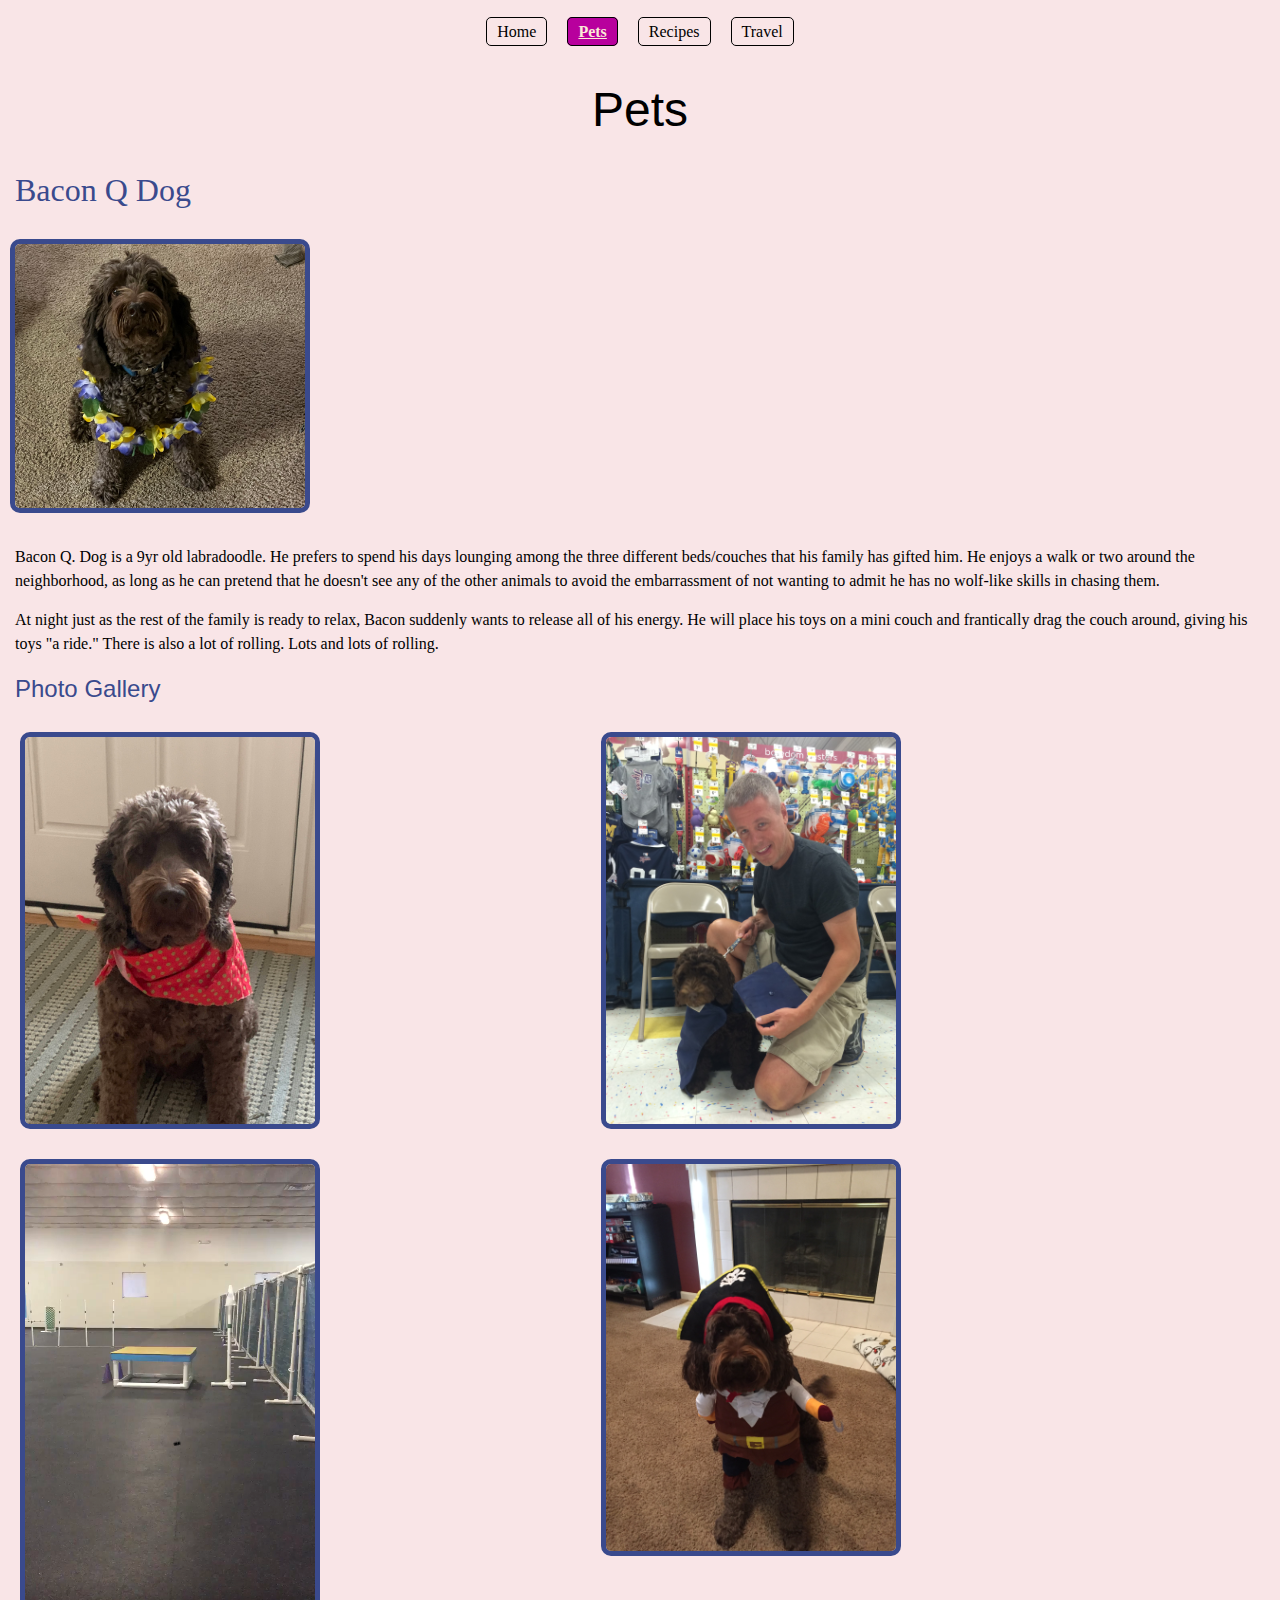
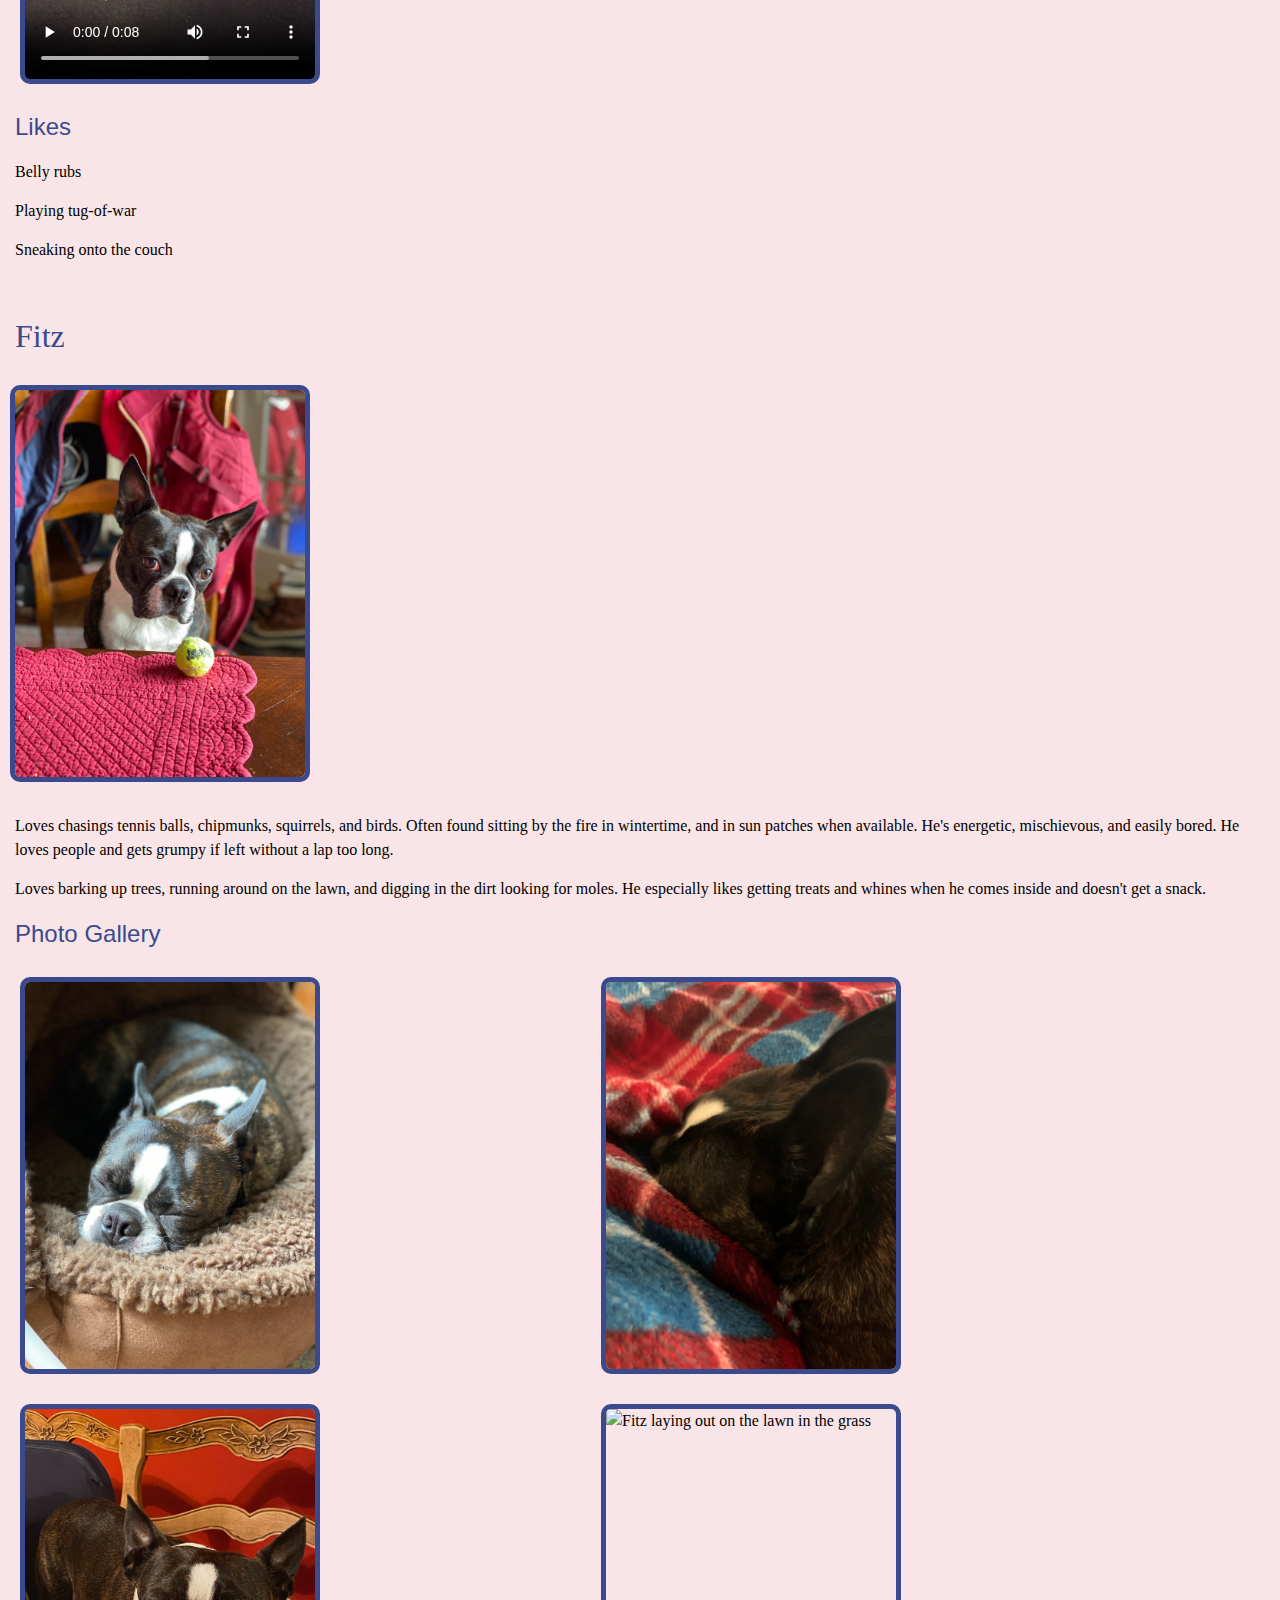
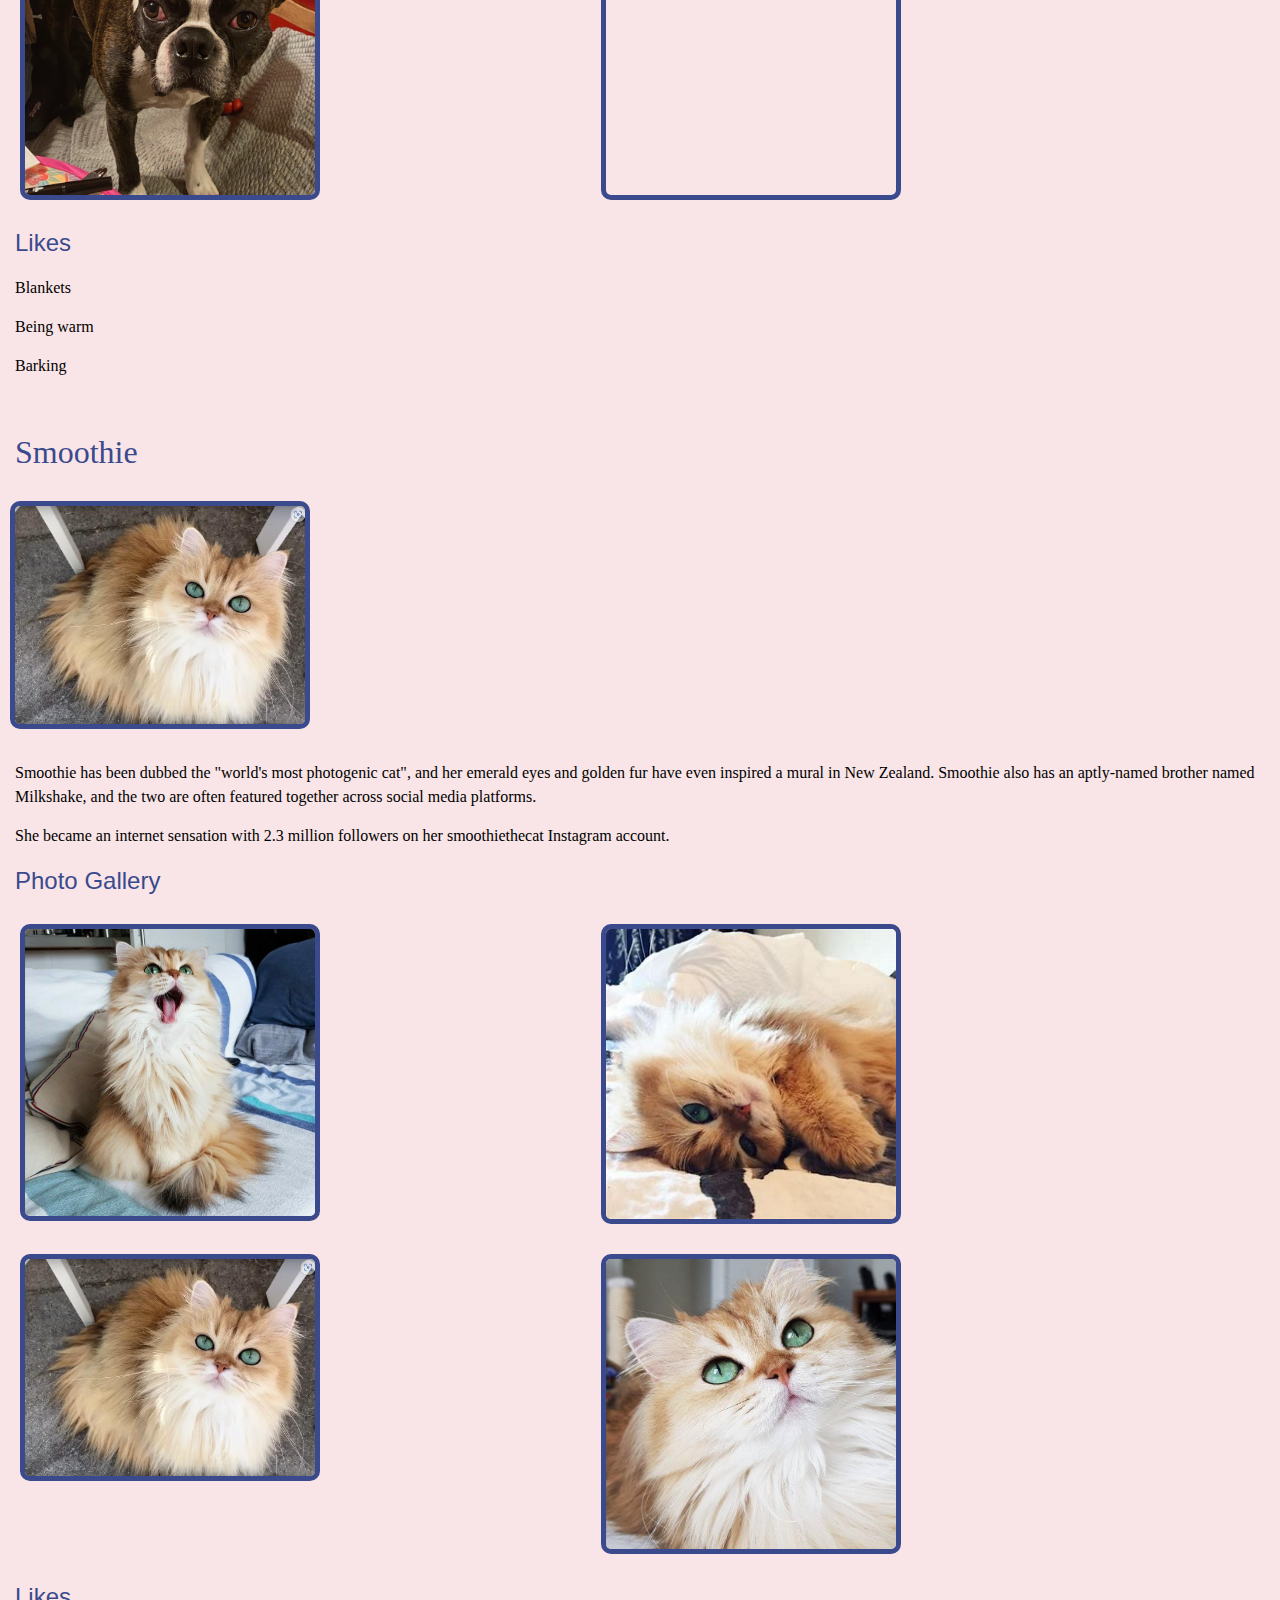
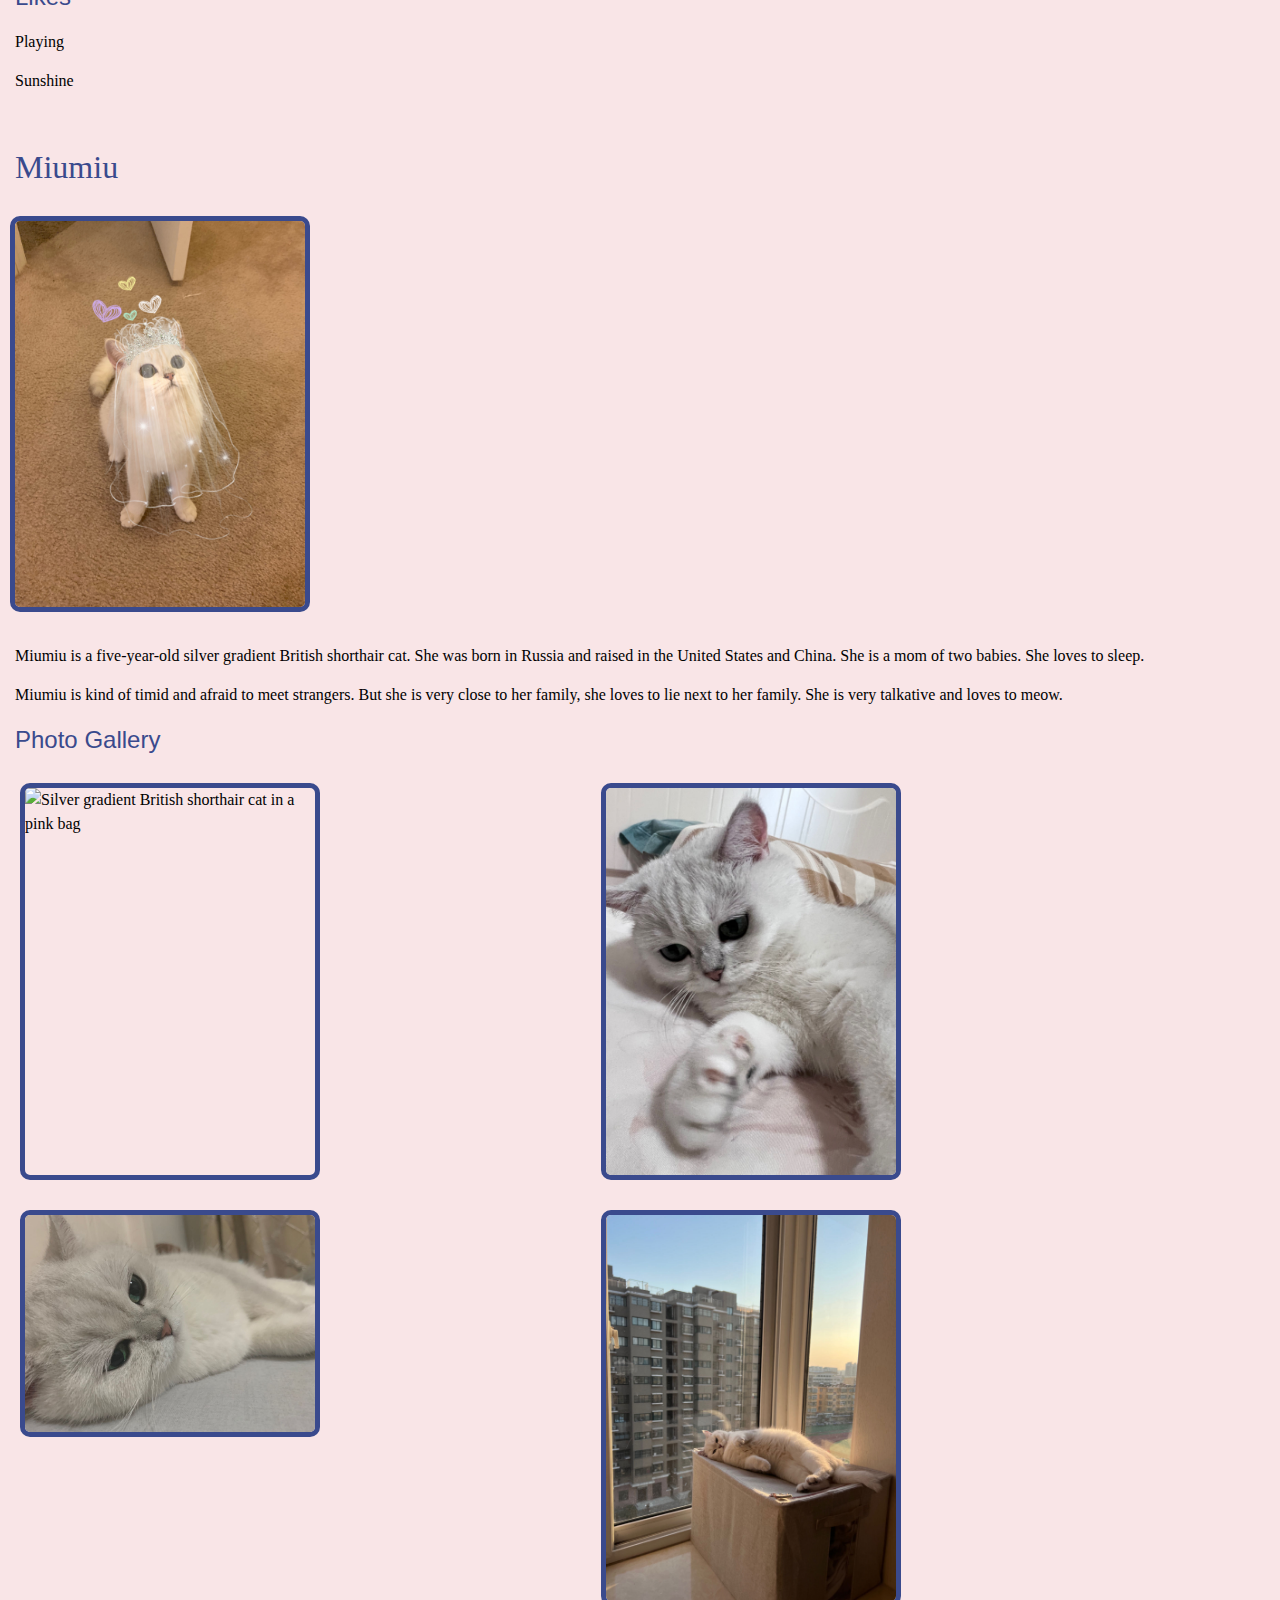
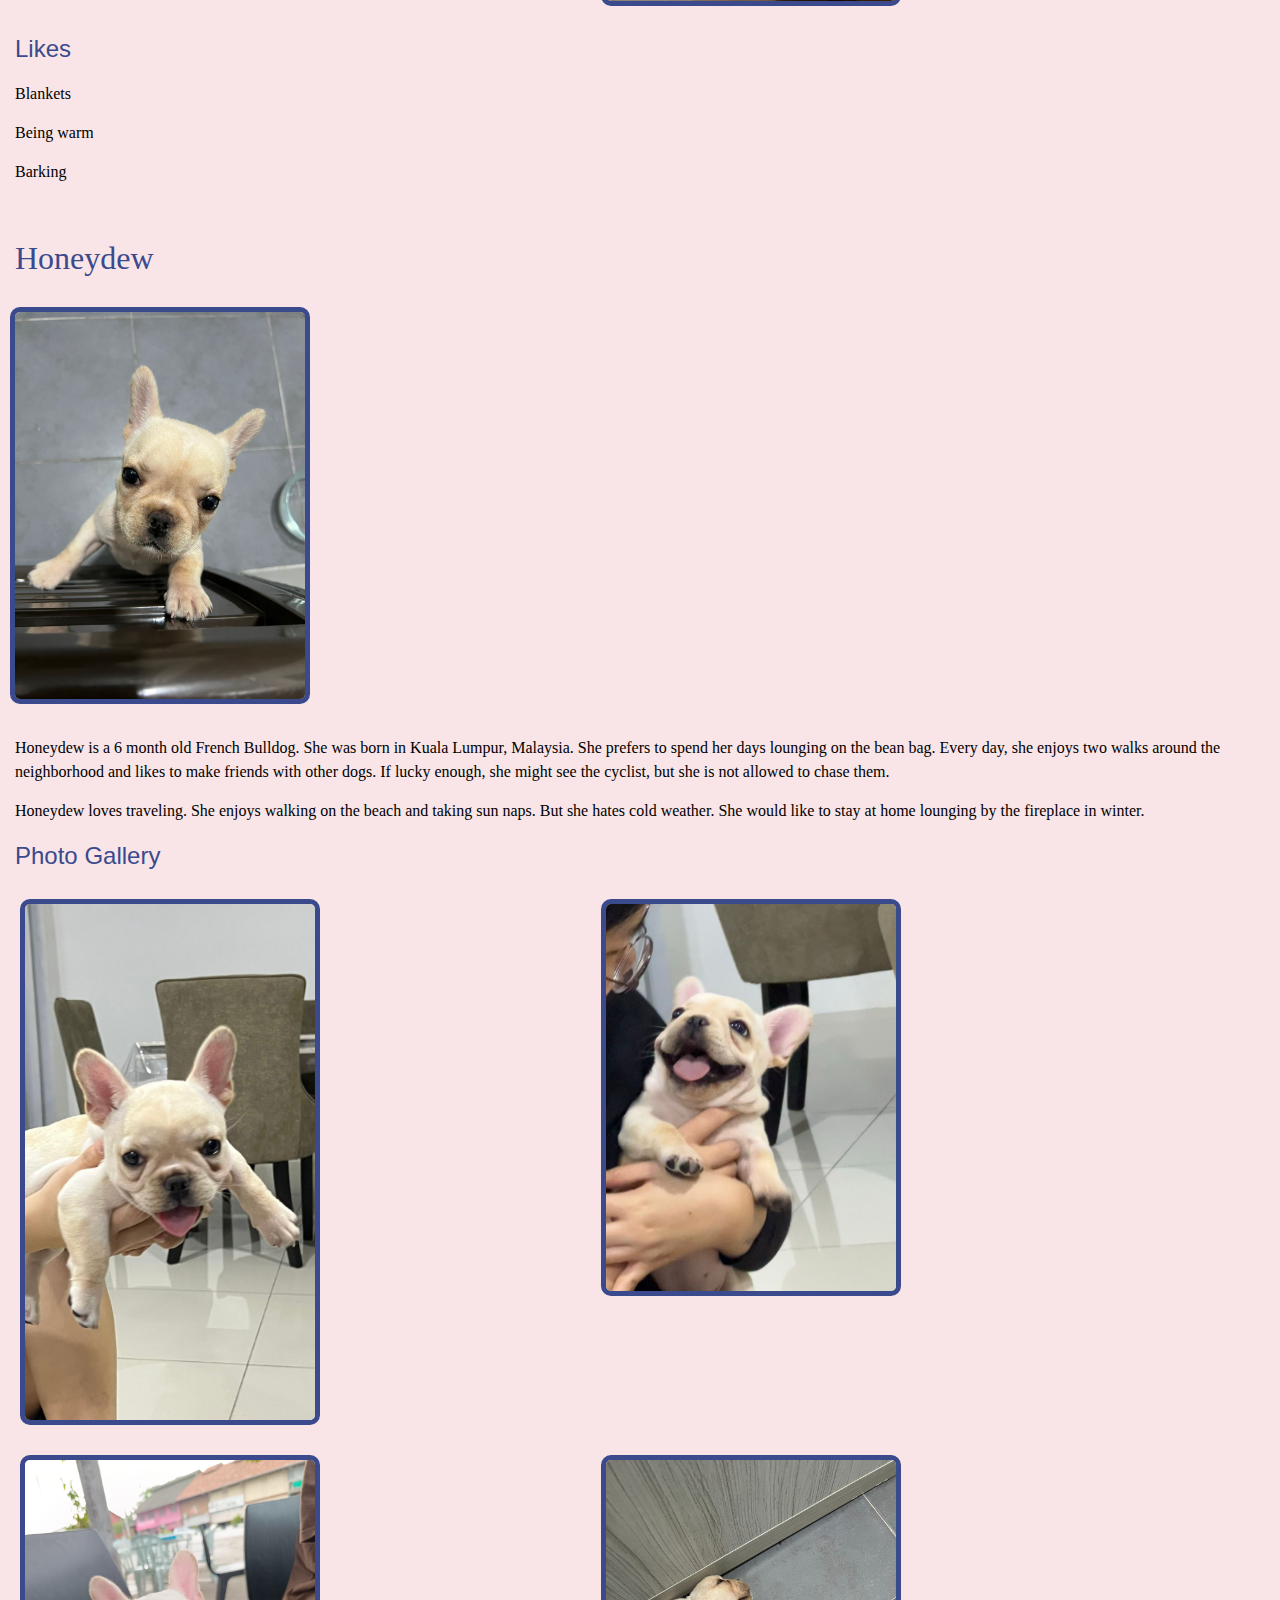
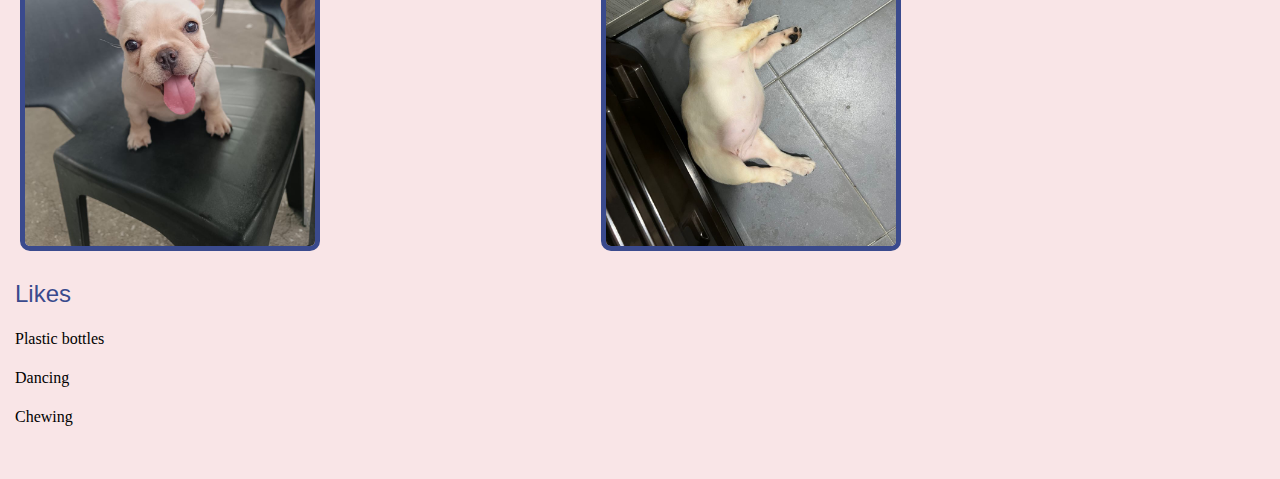
==== pets.html @ 53ae86db "Add files via upload" ====
<!DOCTYPE html>
<html lang="en">
<head>
    <meta charset="UTF-8">
    <meta name="viewport" content="width=device-width, initial-scale=1.0">
    <link rel="stylesheet" href="css/reset.css">
    <link rel="stylesheet" href="css/style.css">
    <title>Pets</title>
</head>
<body>
    <header>
        <div class="nav">
        <nav>
            <ul>
                <li><a href = "index.html">Home</a></li>
                <li><a href = "pets.html" class="active">Pets</a></li>
                <li><a href = "recipes.html">Recipes</a></li>
                <li><a href = "travel.html">Travel</a></li>
            </ul>
        </nav>
        </div>
        <h1>Pets</h1>
    </header>

    <main id="main">
        <div class="gallery">
            <h2>Bacon Q Dog</h2>
            <img src="images/bacon.jpg" alt="Brown labradoodle wearing colorful lei">
            <p>Bacon Q. Dog is a 9yr old labradoodle. He prefers to spend his days lounging among the three different beds/couches that his family has gifted him. He enjoys a walk or two around the neighborhood, as long as he can pretend that he doesn't see any of the other animals to avoid the embarrassment of not wanting to admit he has no wolf-like skills in chasing them.</p>
            <p>At night just as the rest of the family is ready to relax, Bacon suddenly wants to release all of his energy. He will place his toys on a mini couch and frantically drag the couch around, giving his toys "a ride." There is also a lot of rolling. Lots and lots of rolling.</p>

            <h3>Photo Gallery</h3>
            <div class="gallery-grid">
                <img src="images/bacon_bandana.JPG" alt="Brown labradoodle wearing an orange bandana">
                <img src="images/bacon_graduation.JPG" alt="Small labradoodle puppy wearing a graduation cap and gown">
                <video controls>
                    <source src="images/bacon_agility.mov">
                    Your browser does not support the video tag. This was a video of a girl and dog demonstrating a sit and stay procedure
                </video>
                <img src="images/bacon_halloween.JPG" alt="Brown labradoodle wearing a pirate costume">
            </div>

            <h3>Likes</h3>
            <div class="unordered-list">
                <ul>
                    <li>Belly rubs</li>
                    <li>Playing tug-of-war</li>
                    <li>Sneaking onto the couch</li>
                </ul>
            </div>
            <!-- Jackie Wolf -->
        </div>

        <div class="gallery">
            <h2>Fitz</h2>
            <img src="images/Fitz.jpeg" alt="Boston terrier watching a tennis ball at the table">

            <p>Loves chasings tennis balls, chipmunks, squirrels, and birds. Often found sitting by the fire in wintertime, and in sun patches when available. He's energetic, mischievous, and easily bored. He loves people and gets grumpy if left without a lap too long.</p>
            <p>Loves barking up trees, running around on the lawn, and digging in the dirt looking for moles. He especially likes getting treats and whines when he comes inside and doesn't get a snack.</p>

            <h3>Photo Gallery</h3>
            <div class="gallery-grid">
                <img src="images/Fitz_sleeping.jpeg" width="200" alt="Fitz sleeping in a fuzzy dog bed">
                <img src="images/Fitz_laying_in_bed.jpeg" width="200" alt="Fitz sleeping with his face buried in a plaid blanket, only his head is visible">
                <img src="images/Fitz_standing_on_chair.jpeg" width="200" alt="Fitz standing on a wooden chair, looking at the camera">
                <img src="images/Fitz_on_the_lawn.jpeg" width="200" alt="Fitz laying out on the lawn in the grass">
            </div>

            <h3>Likes</h3>
            <div class="unordered-list">
                <ul>
                    <li>Blankets</li>
                    <li>Being warm</li>
                    <li>Barking</li>
                </ul>
            </div>
        </div>

        <div class="gallery">
            <h2>Smoothie</h2>
            <img src="images/Smoothie_staring.jpg" width="400" alt="Long-hair beautiful, orange tabby cat">

            <p>Smoothie has been dubbed the "world's most photogenic cat", and her emerald eyes and golden fur have even inspired a mural in New Zealand. Smoothie also has an aptly-named brother named Milkshake, and the two are often featured together across social media platforms.</p>
            <p>She became an internet sensation with 2.3 million followers on her smoothiethecat Instagram account.</p>

            <h3>Photo Gallery</h3>
            <div class="gallery-grid">
                <img src="images/Smoothie_yawn.jpg" width="200" alt="Smoothie is yawing">
                <img src="images/Smoothie_lying.jpg" width="200" alt="Smoothie is lying">
                <img src="images/Smoothie_staring.jpg" width="200" alt="Smoothie is staring at you">
                <img src="images/Smoothie_curious.jpg" width="200" alt="Smoothie is curious about the world">
            </div>

            <h3>Likes</h3>
            <div class="unordered-list">
                <ul>
                    <li>Playing</li>
                    <li>Sunshine</li>
                </ul>
            </div>
        </div>

        <div class="gallery">
            <h2>Miumiu</h2>
            <img src="images/miumiu.jpg" width="400" alt="Silver gradient British shorthair cat in a wedding dress">

            <p>Miumiu is a five-year-old silver gradient British shorthair cat. She was born in Russia and raised in the United States and China. She is a mom of two babies. She loves to sleep.</p>
            <p>Miumiu is kind of timid and afraid to meet strangers. But she is very close to her family, she loves to lie next to her family. She is very talkative and loves to meow.</p>

            <h3>Photo Gallery</h3>
            <div class="gallery-grid">
                <img src="images/miumiu_in_the_bag.jpeg" width="200" alt="Silver gradient British shorthair cat in a pink bag">
                <img src="images/miumiu_on_the_bed.jpeg" width="200" alt="Silver gradient British shorthair cat lying on the bed">
                <img src="images/miumiu_sleeping.jpeg" width="200" alt="Silver gradient British shorthair cat sleeping on the bed">
                <img src="images/miumiu_under_sunshine.jpeg" width="200" alt="Silver gradient British shorthair cat under the sunshine">
            </div>

            <h3>Likes</h3>
            <div class="unordered-list">
            <ul>
                <li>Blankets</li>
                <li>Being warm</li>
                <li>Barking</li>
            </ul>
            </div>
        </div>

        <div class="gallery">
            <h2>Honeydew</h2>
            <img src="images/Honeydew_staring.JPG" width="400" alt="French bulldog staring">

            <p>Honeydew is a 6 month old French Bulldog. She was born in Kuala Lumpur, Malaysia. She prefers to spend her days lounging on the bean bag. Every day, she enjoys two walks around the neighborhood and likes to make friends with other dogs. If lucky enough, she might see the cyclist, but she is not allowed to chase them.</p>
            <p>Honeydew loves traveling. She enjoys walking on the beach and taking sun naps. But she hates cold weather. She would like to stay at home lounging by the fireplace in winter.</p>

            <h3>Photo Gallery</h3>
            <div class="gallery-grid">
                <img src="images/Honeydew_flying.jpg" width="200" alt="A person holding Honeydew like Superman">
                <img src="images/Honeydew_silly.JPG" width="200" alt="Honeydew smiling with her tongue out">
                <img src="images/Honeydew_sitting.JPG" width="200" alt="Honeydew sitting on a chair posing for the camera">
                <img src="images/Honeydew_sleeping.JPG" width="200" alt="Honeydew sleeping sideways on the floor">
            </div>

            <h3>Likes</h3>
            <div class="unordered-list">
                <ul>
                    <li>Plastic bottles</li>
                    <li>Dancing</li>
                    <li>Chewing</li>
                </ul>
            </div>
        </div>

    </main>
    <footer></footer>
</body>
</html>
---- css/style.css ----
.skip-link {
    position: absolute;
    overflow: hidden;
    width: 1px;
    height: 1px;
    display: block;
    text-align: center;
}

.skip-link:focus {
    width: 100%;
    height: auto;
    overflow: visible;
    clip: auto;
    padding: 10px;
    background-color: #b8009d;
    color: white;
}

body {
    background-color: #f9e5e7;
    color: black;
    line-height: 1.5;
}

h1 {
    font-size: 3rem;
    font-family: Impact, 'Arial Narrow Bold', sans-serif;
    text-align: center;
    margin: 20px;
}

h2 {
    font-size: 2rem;
    font-family: Georgia, 'Times New Roman', Times, serif;
    color: #3a4a8d;
    margin: 15px
}

h3 {
    font-size: 1.5rem;
    font-family: Verdana, Geneva, Tahoma, sans-serif;
    color: #3a4a8d;
    margin: 15px;
}

p {
    line-height: 1.5;
    margin: 15px;
    text-align: left;
}

.unordered-list li {
    display: block;
    margin: 15px;
}

.numbered-list {
    display: list-item;
    list-style-type: decimal;
}

.numbered-list li {
    display: block;
    margin: 15px;
}

.nav {
    display: flex;
    justify-content: center;
    align-items: center;
    margin: 10px;
}

nav ul {
    list-style-type: none;
    margin: 0;
    padding: 0;
    display: grid;
    grid-template-columns: repeat(4, 0.5fr);
}

nav ul li {
    text-align: center;
    font-family: Georgia, 'Times New Roman', Times, serif;
    margin: 10px;
}

nav ul li a {
    text-decoration: none;
    padding: 5px 10px;
    border: 1px solid black;
    border-radius: 5px;
}

nav ul li a.active {
    font-weight: bold;
    text-decoration: underline;
    background-color: #b8009d;
    color: antiquewhite;
}

.gallery img, video {
    border: 5px solid #3a4a8d;
    margin: 10px;
    width: 100%;
    max-width: 300px;
    height: auto;
    border-radius: 10px;
}

.gallery {
    text-align: left;
    margin-bottom: 50px;
}

.gallery-grid {
    display: grid;
    grid-template-columns: 1fr 1fr;
    width: 90%;
    grid-gap: 10px;
    margin: 10px;
    justify-content: center;
}

.gallery-grid img video {
    width: 100%;
    height: 100%;
    object-fit: cover;
}
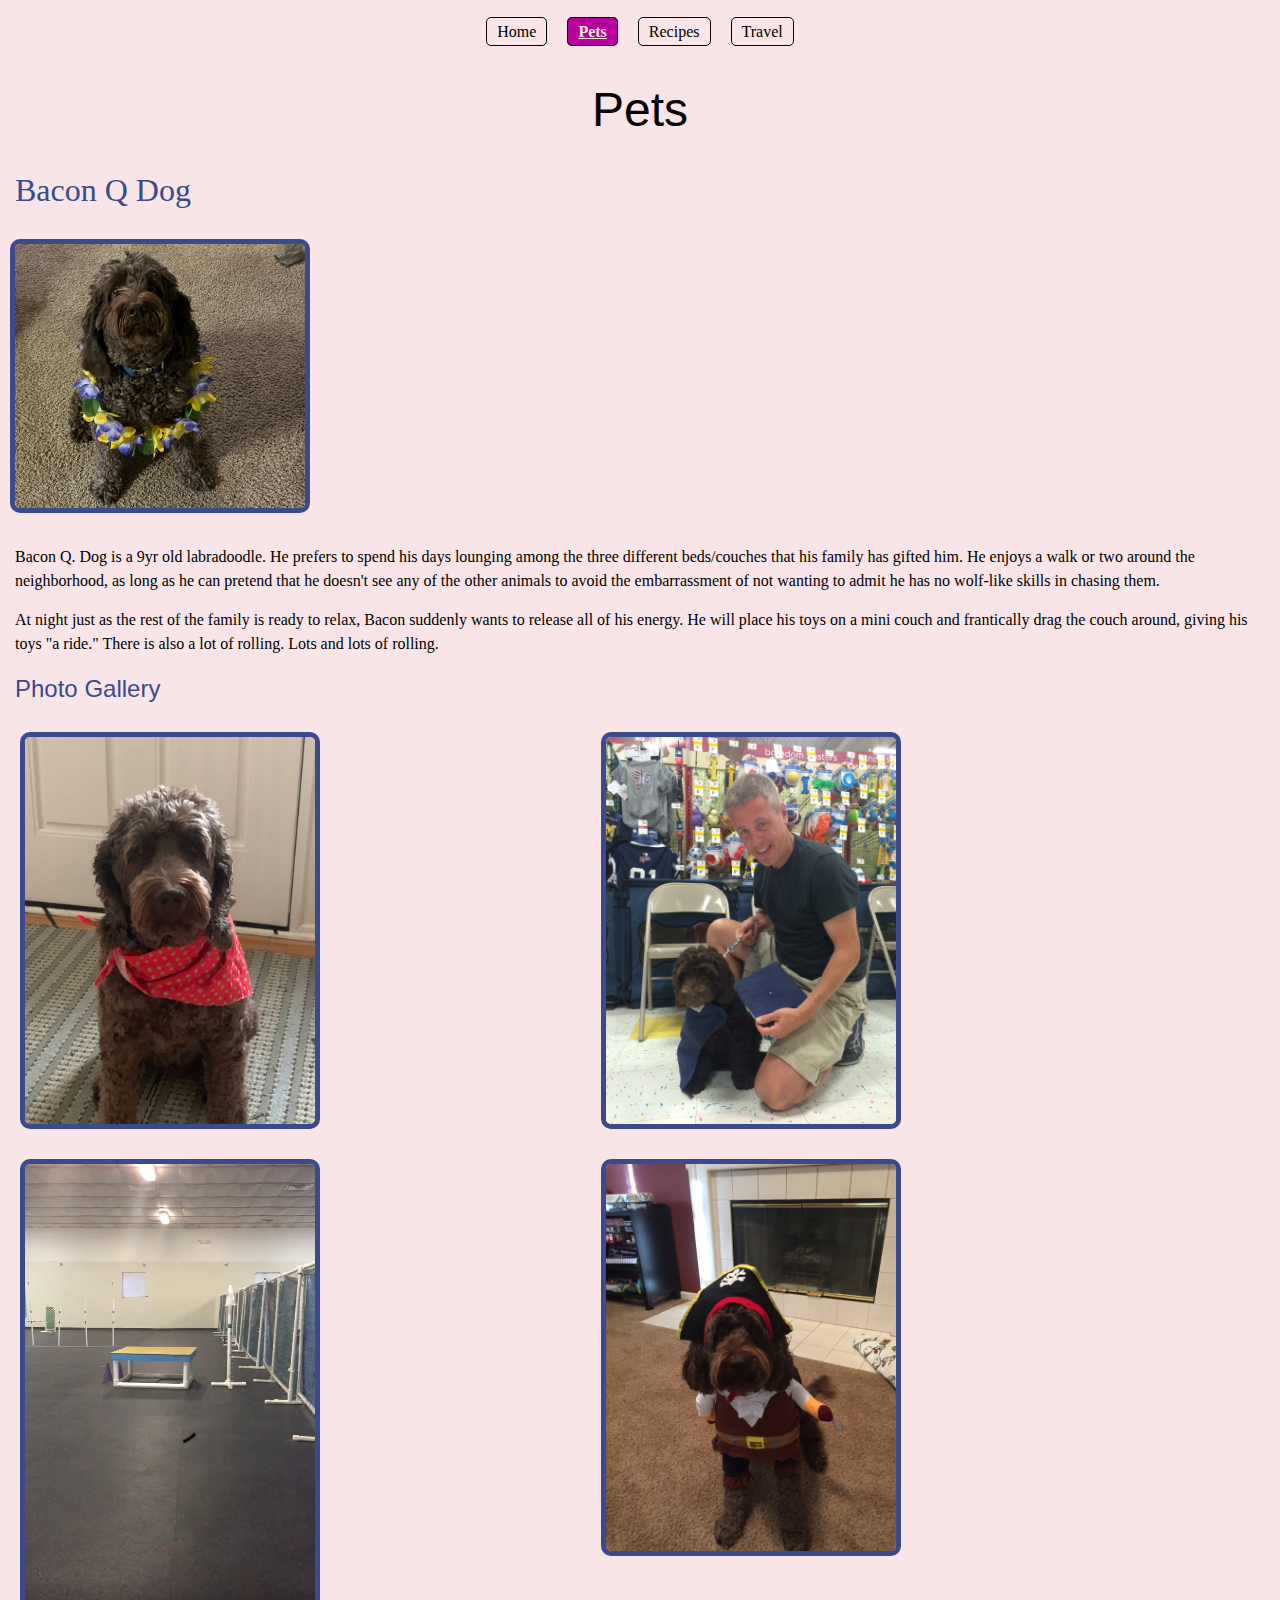
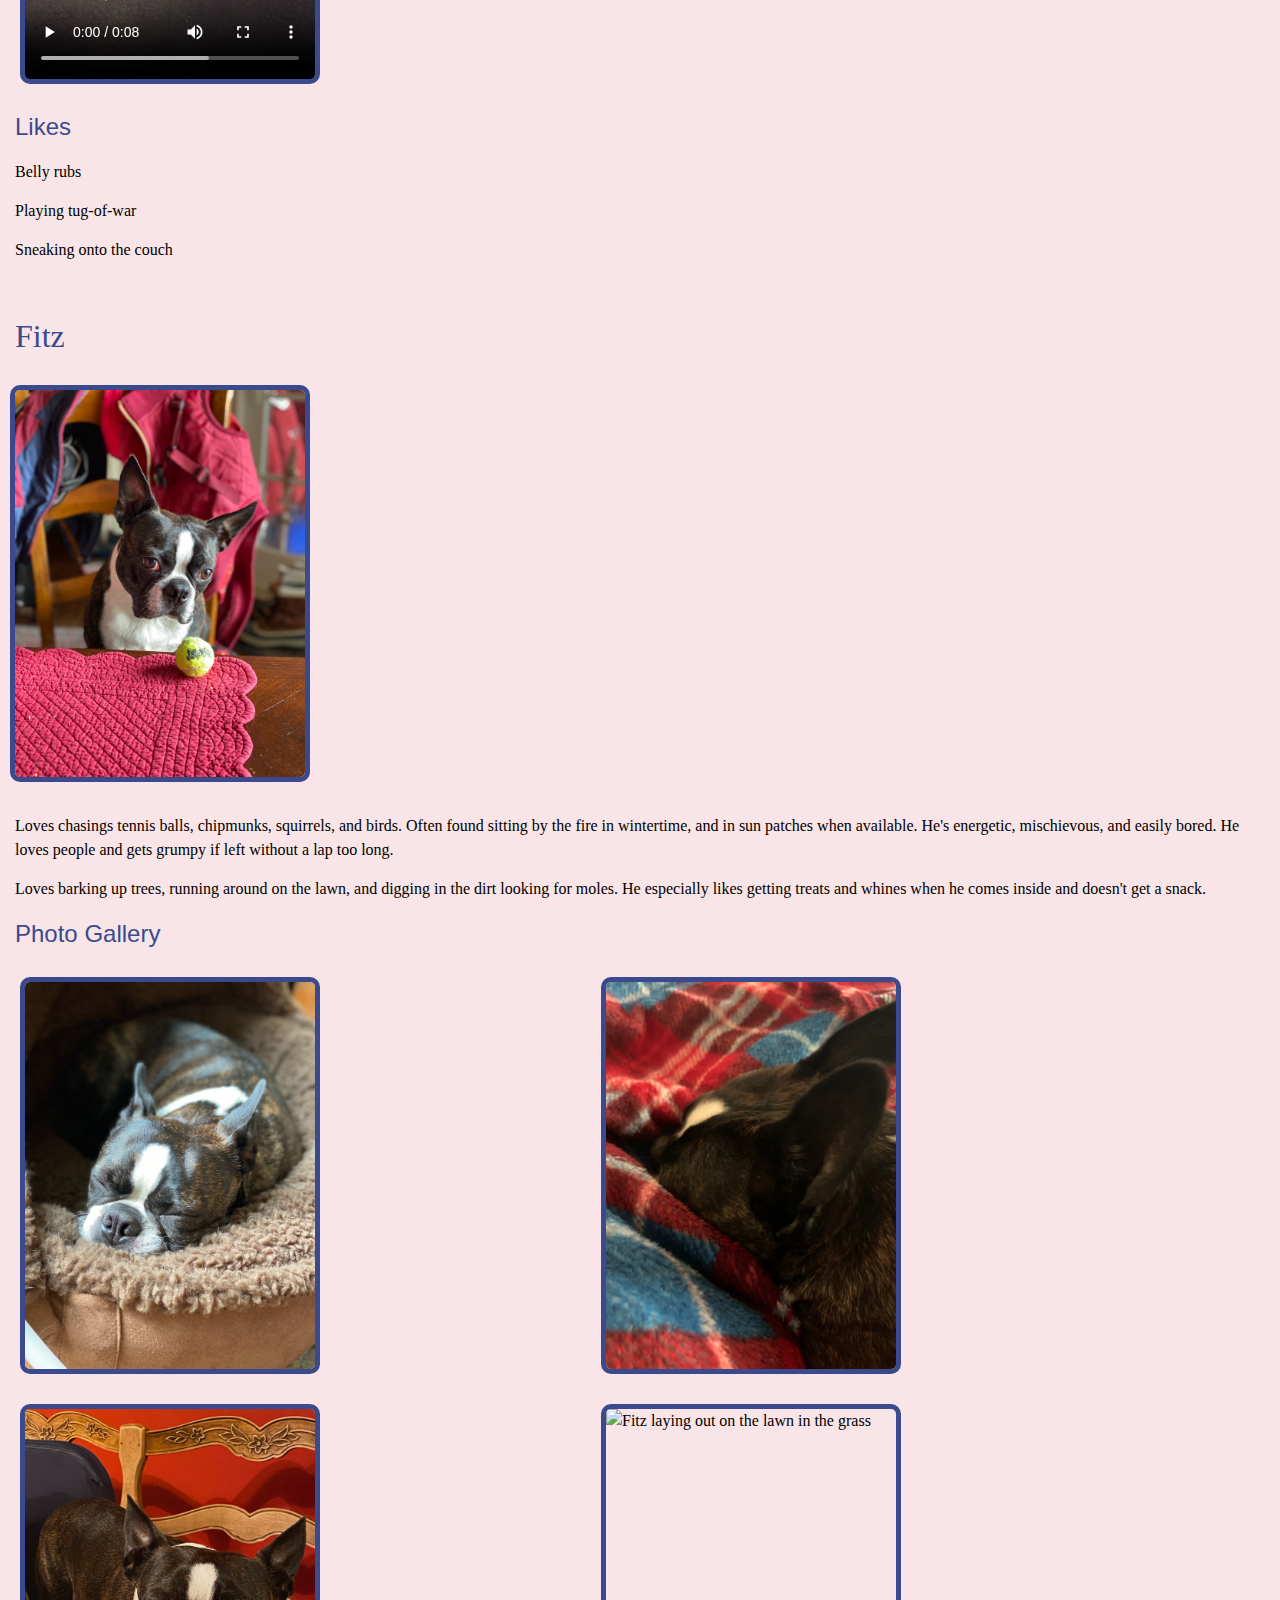
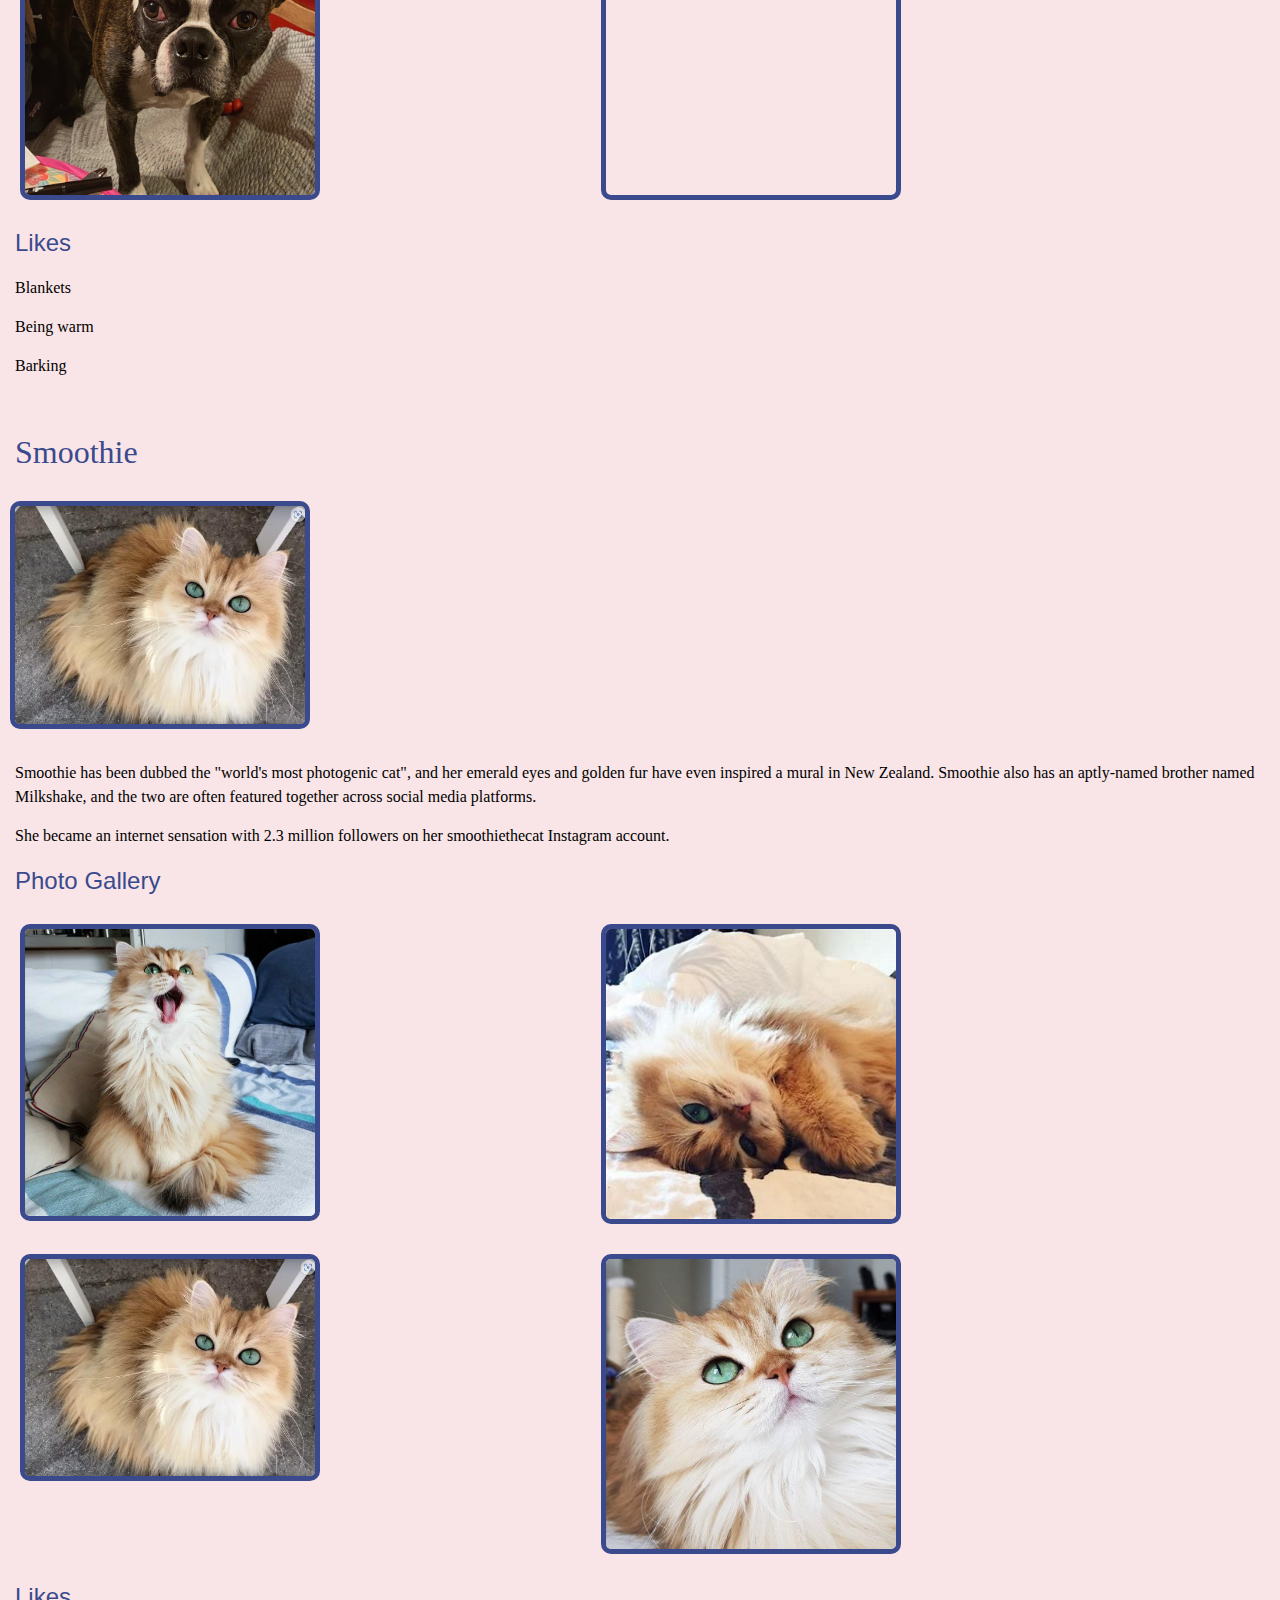
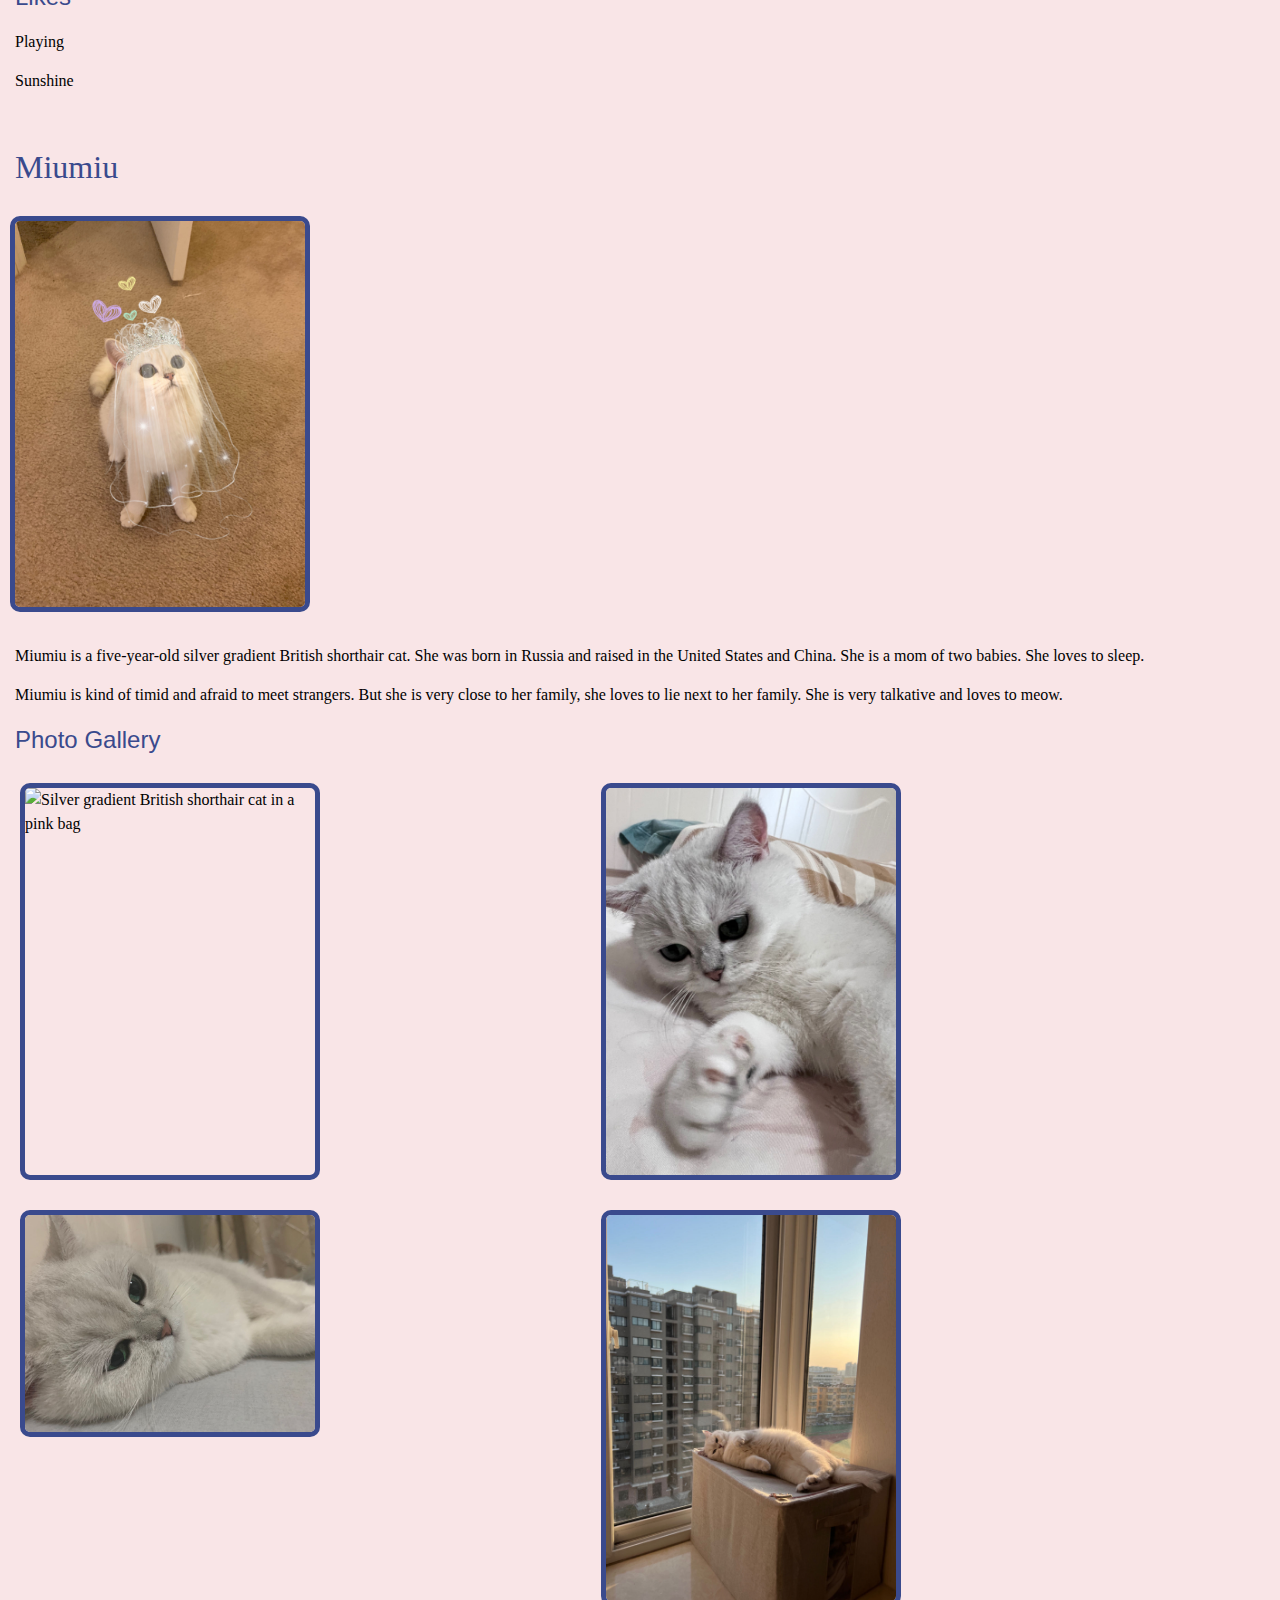
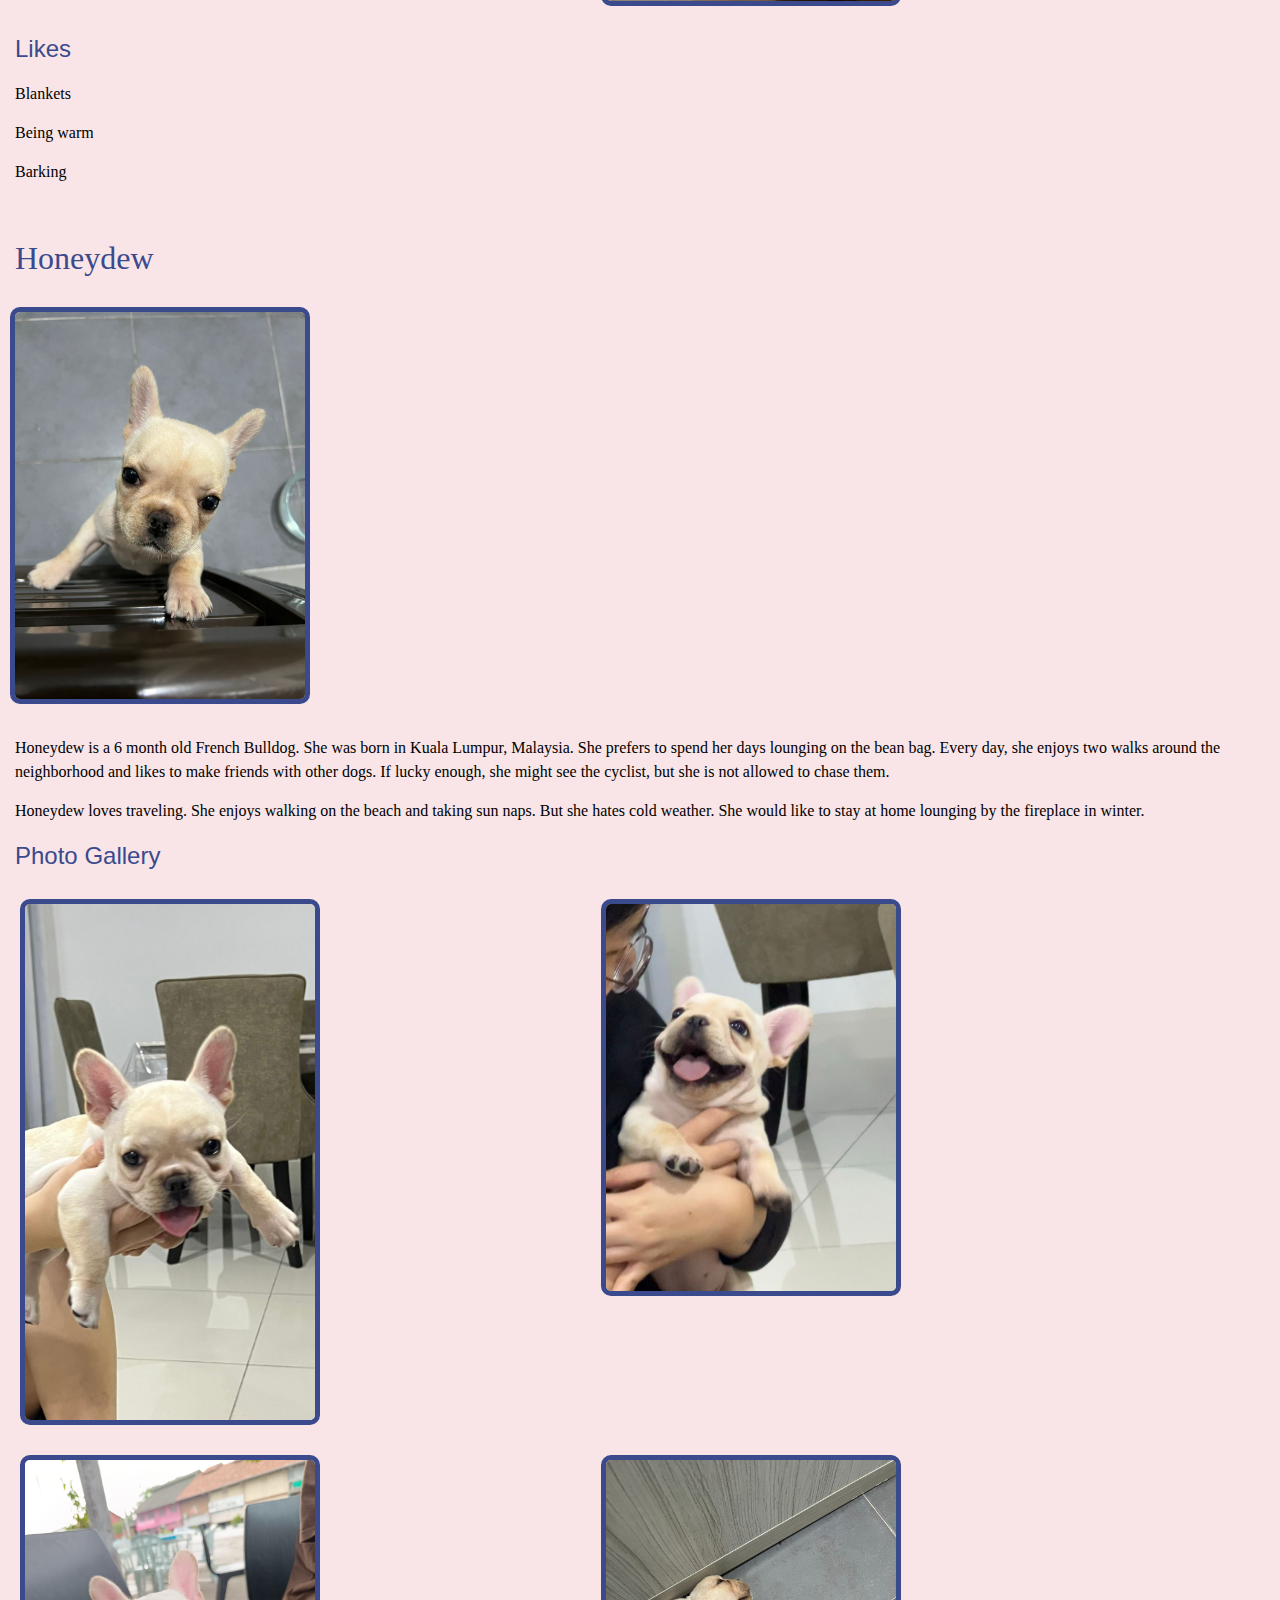
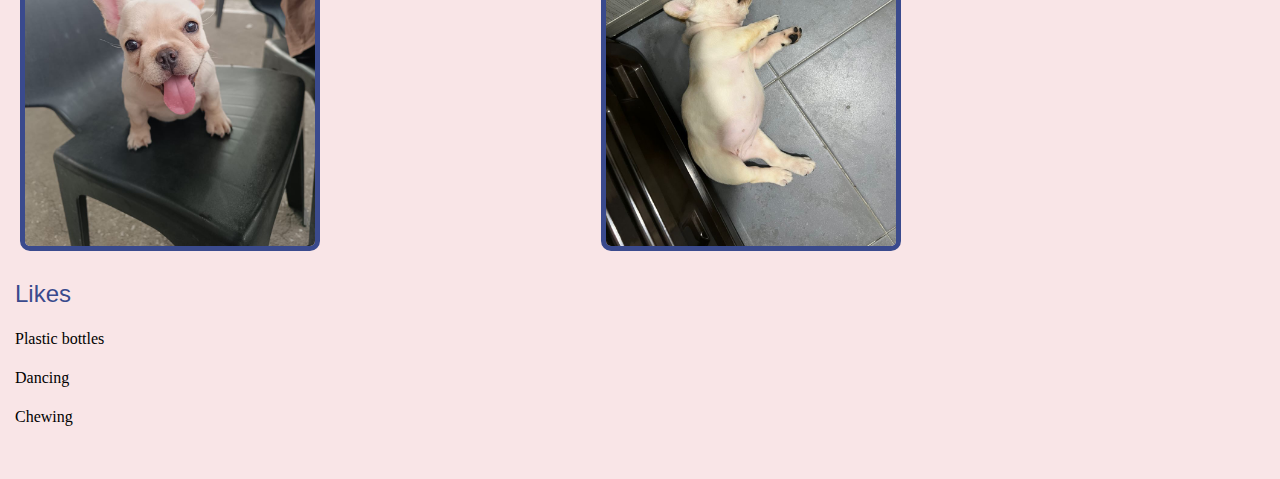
==== commit 74877089: "Add files via upload" ====
--- a/pets.html
+++ b/pets.html
@@ -8,6 +8,7 @@
     <title>Pets</title>
 </head>
 <body>
+    <a href = "#main" class="skip-link " tabindex="0">Skip to Main Content</a>
     <header>
         <div class="nav">
         <nav>
--- a/css/style.css
+++ b/css/style.css
@@ -128,3 +128,38 @@
     height: 100%;
     object-fit: cover;
 }
+
+.about_me {
+    text-align: left;
+    display: grid;
+    grid-template-columns: 1fr 2fr;
+    padding: 10px;
+}
+
+.about_me img {
+    border: 5px solid #3a4a8d;
+    width: 100%;
+    max-width: 300px;
+    height: auto;
+    border-radius: 10px;
+}
+
+.contact_me {
+    padding: 10px;
+}
+
+.contact_list {
+    display: grid;
+    grid-template-columns: 1fr 1fr;
+    justify-content: space-between;
+}
+
+.contact_list li {
+    margin: 5px;
+    padding: 10px;
+    border-radius: 10px;
+    background-color: rgba(136, 156, 244, 0.491);
+    backdrop-filter: blur(10px);
+    text-align: center;
+    text-decoration: underline;
+}